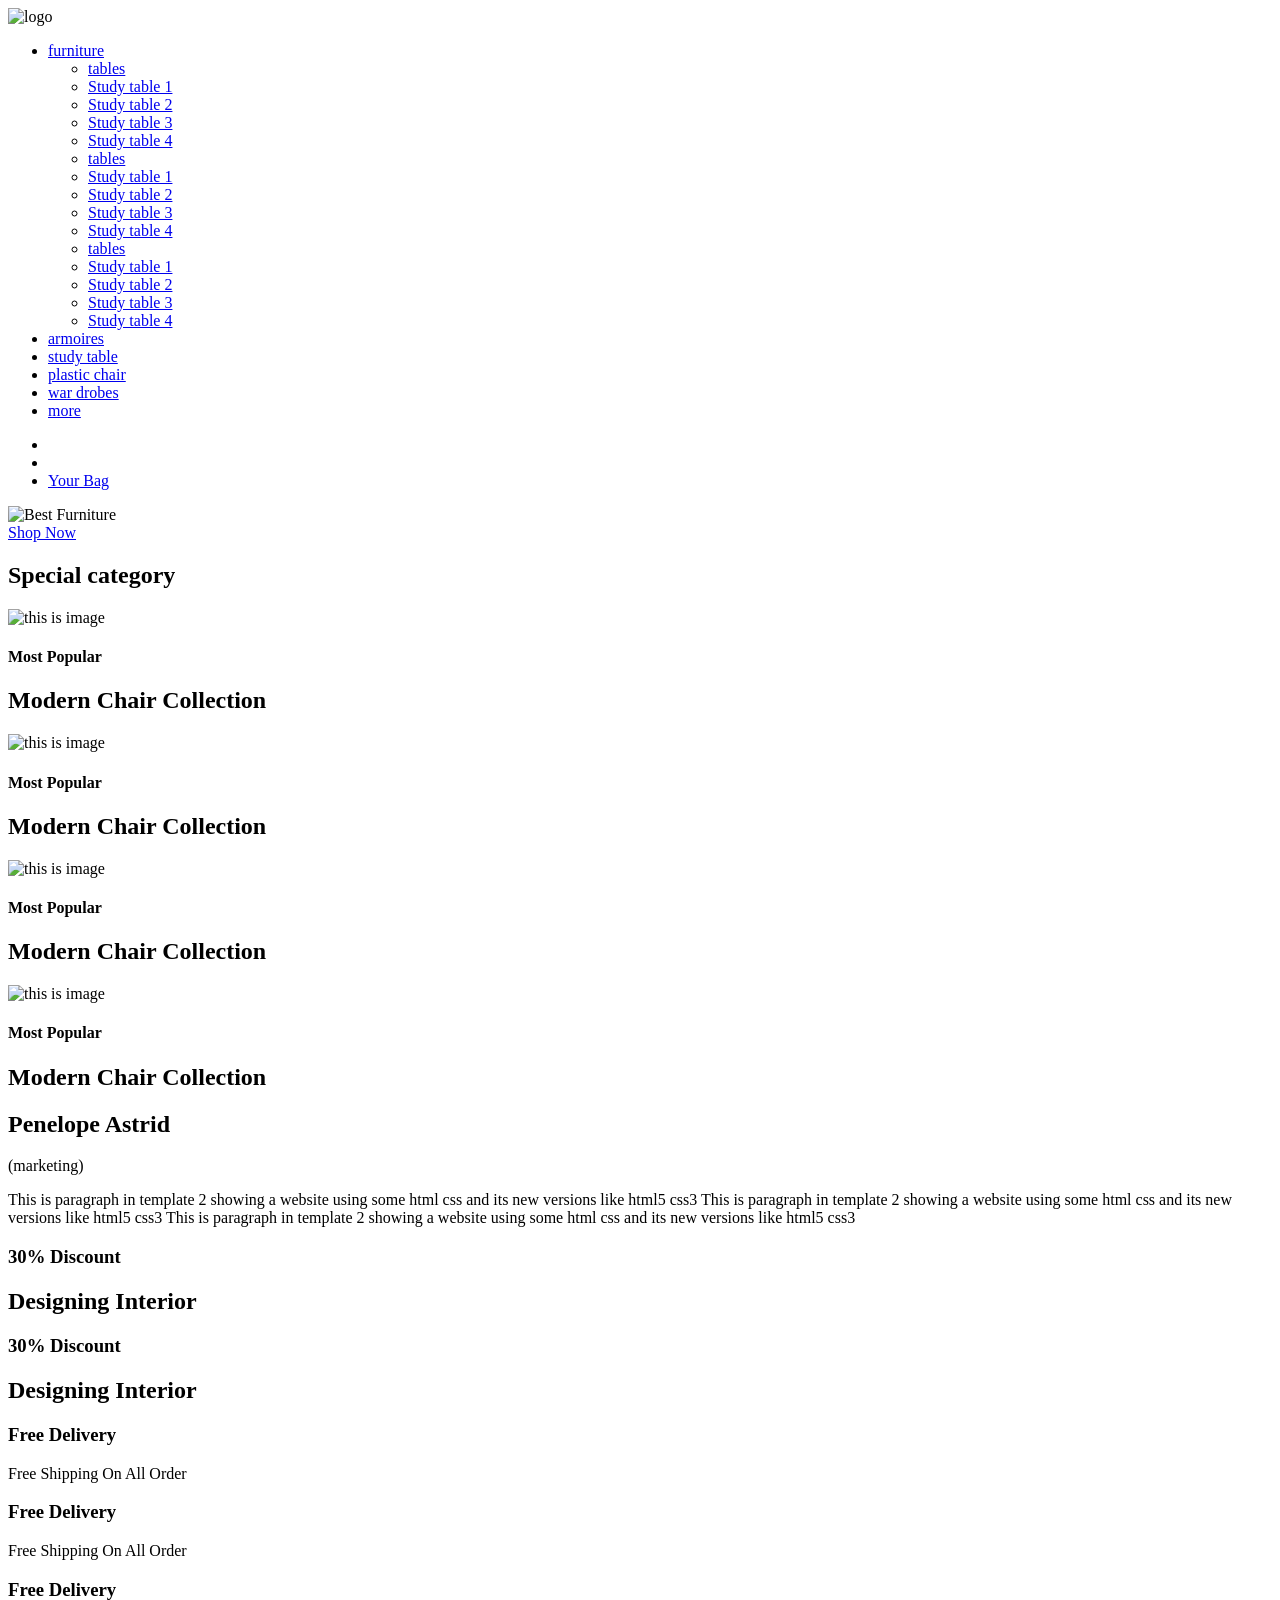
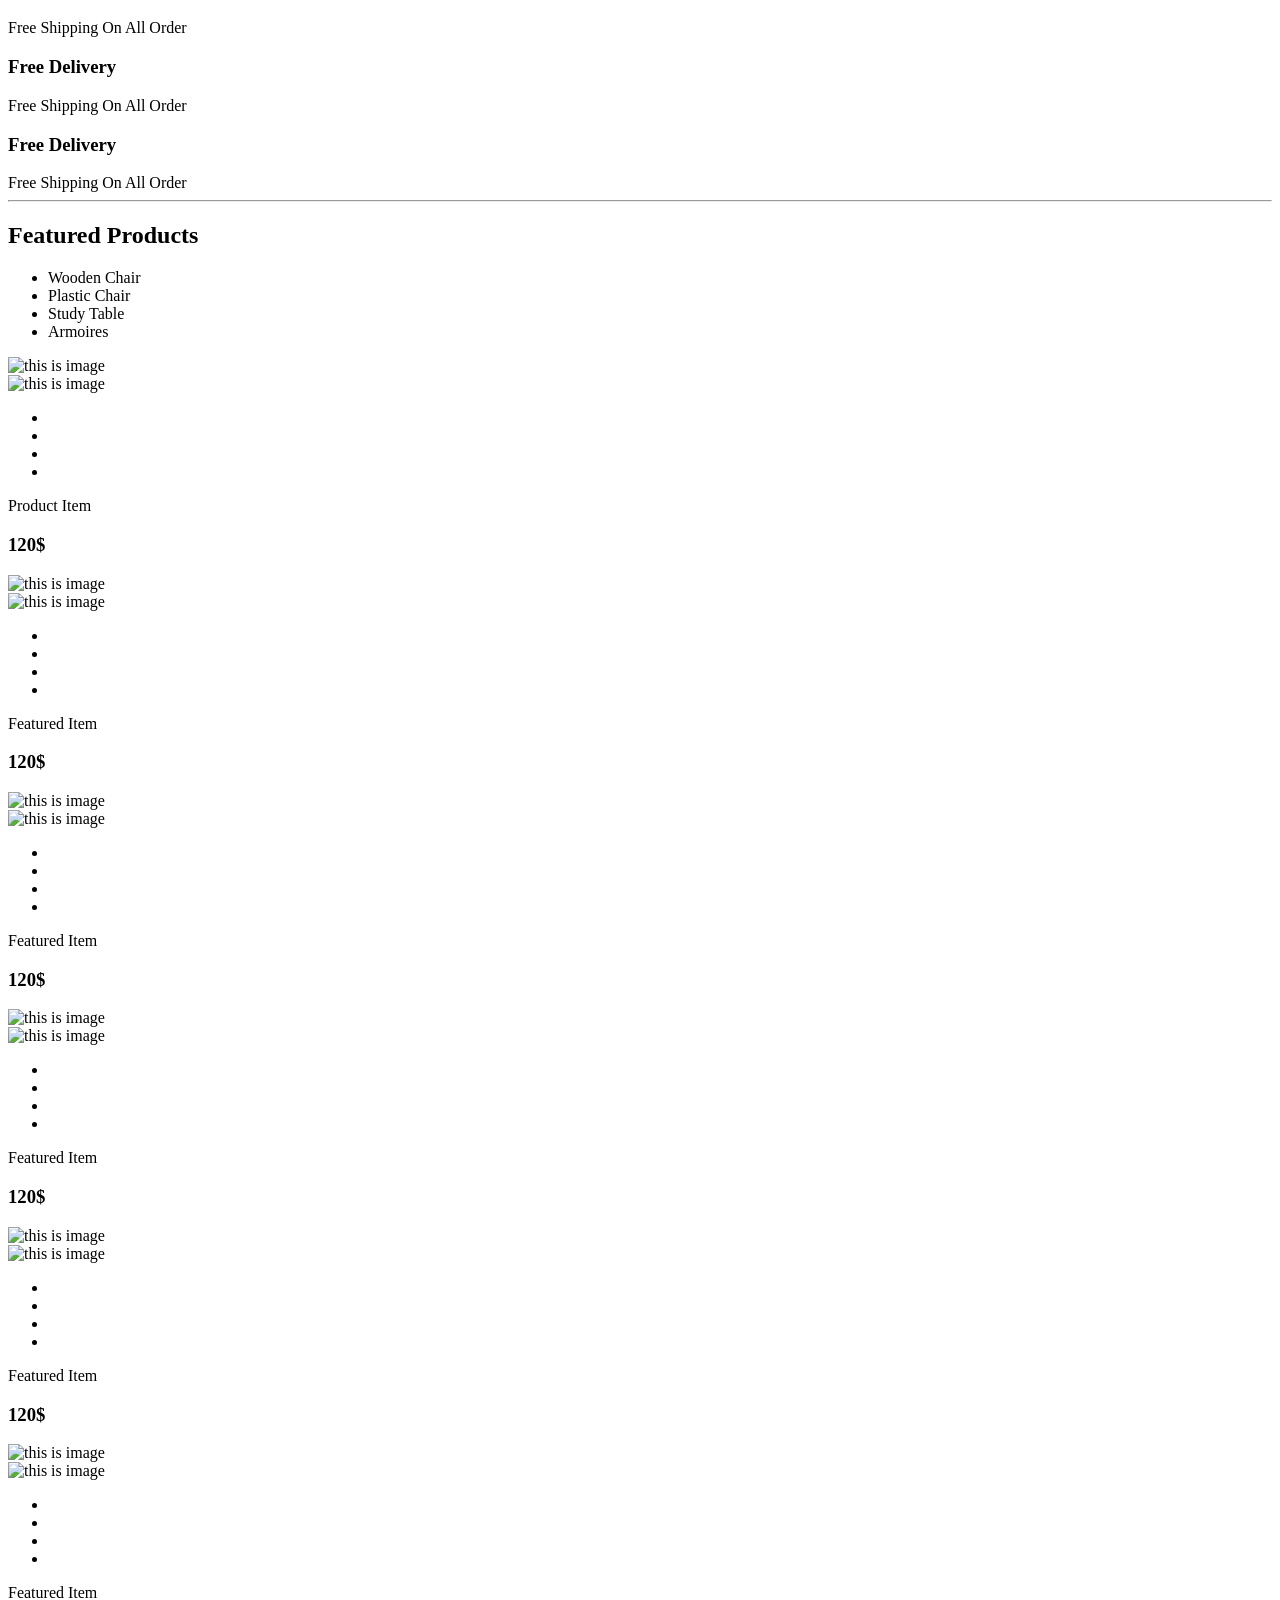
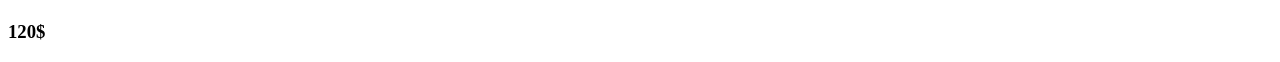
==== index.html @ 98eab664 "Add files via upload" ====
<!DOCTYPE html>

<head>
    <meta chrset="utf-8" />
    <title>furniture site</title>
    <link rel="stylesheet" href="css/stylesheet.css" />
    <link rel="stylesheet" href="css/all.css" />
</head>

<body>
    <!-- 1.0 header -->
    <header>
        <nav>
            <div class="container-header">
                <div class="header-content">
                    <img src="images/logo.png" alt="logo" />
                    <nav>
                        <ul class="list">
                            <li class="dropdown">
                                <a class="link-item" href="#">furniture</a>
                                <div class="dropdown-menu">
                                    <ul class="list">
                                        <li><a href="#">tables</a></li>
                                        <li><a href="#">Study table 1</a></li>
                                        <li><a href="#">Study table 2</a></li>
                                        <li><a href="#">Study table 3</a></li>
                                        <li><a href="#">Study table 4</a></li>
                                    </ul>
                                    <ul class="list">
                                        <li><a href="#">tables</a></li>
                                        <li><a href="#">Study table 1</a></li>
                                        <li><a href="#">Study table 2</a></li>
                                        <li><a href="#">Study table 3</a></li>
                                        <li><a href="#">Study table 4</a></li>
                                    </ul>
                                    <ul class="list">
                                        <li><a href="#">tables</a></li>
                                        <li><a href="#">Study table 1</a></li>
                                        <li><a href="#">Study table 2</a></li>
                                        <li><a href="#">Study table 3</a></li>
                                        <li><a href="#">Study table 4</a></li>
                                    </ul>
                                </div>
                            </li>
                            <li><a class="link-item" href="#">armoires</a></li>
                            <li><a class="link-item" href="#">study table</a></li>
                            <li><a class="link-item" href="#">plastic chair</a></li>
                            <li><a class="link-item" href="#">war drobes</a></li>
                            <li><a class="link-item" href="#">more</a></li>
                        </ul>
                        <div class="login">
                            <ul class="list">
                               <li> <a href="#"><i class="fa fa-search fa-2x"></i></a></li> 
                                <li><a href="#"><i class="fa fa-user fa-2x"></i></a> </li>
                              <li><a href="#"><i class="fas fa-shopping-cart fa-lg"></i> Your Bag</a> </li>  
                            </ul> <!-- /list -->
                        </div> <!-- /login -->
                </div> <!-- header-content -->
            </div> <!-- /container -->
        </nav>
        <!-- /1.0 header ..................-->
        <!-- 1.1 SLIDER...............-->
        <section class="slider">
            <div class="container-SLIDER">
                <img src="images/main-banner-3-1600x700.jpg" alt="Best Furniture">
                <div class="overlay">
                    <a href="#" class="shop-button">Shop Now</a>
                </div><!-- /overlay -->
            </div><!-- /container-SLIDER -->
        </section><!-- slider -->
        <!-- /1.1 SLIDER -->
        <!--1.2 Special category -->
        <section class="category-section">
            <div class="section-header">
                <h2 class="section-title">Special category</h2>
                <span class="line"></span>
            </div> <!-- /section-header -->
            <div class="container.special">
                <div class="category-items">
                    <div class="category-item">
                        <img src="images/category-banner1.jpg" alt="this is image" />
                        <h4 class="category-item-1">Most Popular</h4>
                        <h2 class="category-item-2">Modern Chair Collection</h2>
                        <i class="icon fa fa-angle-right fa-2x"></i>
                    </div> <!-- /category-item -->
                    <div class="category-item">
                        <img src="images/category-banner2.jpg" alt="this is image" />
                        <h4 class="category-item-1">Most Popular</h4>
                        <h2 class="category-item-2">Modern Chair Collection</h2>
                        <i class="icon fa fa-angle-right fa-2x"></i>
                    </div> <!-- /category-item -->
                    <div class="category-item">
                        <img src="images/category-banner3.jpg" alt="this is image" />
                        <h4 class="category-item-1">Most Popular</h4>
                        <h2 class="category-item-2">Modern Chair Collection</h2>
                        <i class="icon fa fa-angle-right fa-2x"></i>
                    </div> <!-- /category-item -->
                    <div class="category-item">
                        <img src="images/category-banner4.jpg" alt="this is image" />
                        <h4 class="category-item-1">Most Popular</h4>
                        <h2 class="category-item-2">Modern Chair Collection</h2>
                        <i class="icon fa fa-angle-right fa-2x"></i>
                    </div> <!-- /category-item -->
                </div> <!-- /category-items -->

                <!--1.3 discount -->
                <div class="discount">
                    <div class="discount-desc">
                        <div class="discount-head">
                            <i class="icon fa fa-quote-left fa-lg"></i>
                            <h2 class="discount-title">Penelope Astrid</h2>
                            <span class="discount-subtitle">(marketing)</span>
                        </div> <!-- ./discount-head -->
                        <p>This is paragraph in template 2 showing a website using
                            some html css and its new versions like html5 css3
                            This is paragraph in template 2 showing a website using
                            some html css and its new versions like html5 css3
                            This is paragraph in template 2 showing a website using
                            some html css and its new versions like html5 css3
                        </p>
                        <div class="bullets">
                            <span></span>
                            <span></span>
                            <span></span>
                        </div> <!-- ./bullets -->
                    </div> <!-- ./discount-desc -->
                    <div class="discount-item">
                        <div class="discount-item-info">
                            <h3>30% Discount</h3>
                            <h2>Designing Interior</h2>
                        </div> <!-- ./discount-item-info -->
                    </div> <!-- ./discount-item -->
                    <div class="discount-item">
                        <div class="discount-item-info">
                            <h3>30% Discount</h3>
                            <h2>Designing Interior</h2>
                        </div> <!-- ./discount-item-info -->
                    </div> <!-- ./discount-item -->
                </div> <!-- ./discount -->
                <div class="sprites">
                    <div class="sprite-item">
                        <div class="sprite-icon sprite-icon-1"></div>
                        <div class="sprite-info">
                            <h3>Free Delivery</h3>
                            <span>Free Shipping On All Order</span>
                        </div> <!-- ./sprite-info -->
                    </div> <!-- ./sprite-icon -->
                    <div class="sprite-item">
                        <div class="sprite-icon sprite-icon-2"></div>
                        <div class="sprite-info">
                            <h3>Free Delivery</h3>
                            <span>Free Shipping On All Order</span>
                        </div> <!-- ./sprite-info -->
                    </div> <!-- ./sprite-icon -->
                    <div class="sprite-item">
                        <div class="sprite-icon sprite-icon-3"></div>
                        <div class="sprite-info">
                            <h3>Free Delivery</h3>
                            <span>Free Shipping On All Order</span>
                        </div> <!-- ./sprite-info -->
                    </div> <!-- ./sprite-icon -->
                    <div class="sprite-item">
                        <div class="sprite-icon sprite-icon-4"></div>
                        <div class="sprite-info">
                            <h3>Free Delivery</h3>
                            <span>Free Shipping On All Order</span>
                        </div> <!-- ./sprite-info -->
                    </div> <!-- ./sprite-icon -->
                    <div class="sprite-item">
                        <div class="sprite-icon sprite-icon-5">
                        </div>
                        <div class="sprite-info">
                            <h3>Free Delivery</h3>
                            <span>Free Shipping On All Order</span>
                        </div> <!-- ./sprite-info -->
                    </div> <!-- ./sprite-icon -->
                </div> <!-- ./sprites -->
                <hr>
            </div> <!-- /container -->
        </section>
        <!-- /1.2 Special category -->
<!-- 1.3 Featured Products-->
<section class="products section-padding">
    <div class="section-header">
        <h2 class="section-title">Featured Products</h2>
        <span class="line"></span>
    </div> <!-- /section-header -->
    <div class="container-Featured">
        <ul class="list-Featured">
            <li>Wooden Chair</li>
            <li>Plastic Chair</li>
            <li>Study Table</li>
            <li>Armoires</li>
        </ul>
        <div class="Featured-items">
            <div class="Featured-item">
                <div class="Featured-img">
                    <img src="images/chair1.jpg" alt="this is image"/>
                    <div class="Featured-overlay">
                        <img src="images/chair2.jpg" alt="this is image"/>
                        <ul class="list-unstyled">
                            <li><i class="fab fa-facebook-f"></i></li>
                            <li><i class="fab fa-twitter fa-lg"></i></li>
                            <li><i class="fab fa-linkedin-in fa-lg"></i></li>
                            <li><i class="fab fa-instagram fa-lg"></i></li>
                        </ul>
                    </div> <!-- ./Featured-overlay -->
                    <div class="Featured-info">
                        <i class="active fa fa-star fa-sm"></i>
                        <i class="active fa fa-star fa-sm"></i>
                        <i class="active fa fa-star fa-sm"></i>
                        <i class="active fa fa-star fa-sm"></i>
                        <i class="fa fa-star-o fa-sm"></i>
                        <span>Product Item</span>
                        <h3>120$</h3>
                    </div> <!-- ./Featured-info -->
                </div> <!-- ./Featured-img -->
            </div> <!-- ./Featured-item -->
            <div class="Featured-item">
                <div class="Featured-img">
                    <img src="images/chair3.jpg" alt="this is image"/>
                    <div class="Featured-overlay">
                        <img src="images/chair4.jpg" alt="this is image"/>
                        <ul class="list-unstyled">
                            <li><i class="fab fa-facebook-f"></i></li>
                            <li><i class="fab fa-twitter fa-lg"></i></li>
                            <li><i class="fab fa-linkedin-in fa-lg"></i></li>
                            <li><i class="fab fa-instagram fa-lg"></i></li>
                        </ul>
                    </div> <!-- ./Featured-overlay -->
                    <div class="Featured-info">
                        <i class="active fa fa-star fa-sm"></i>
                        <i class="active fa fa-star fa-sm"></i>
                        <i class="active fa fa-star fa-sm"></i>
                        <i class="active fa fa-star fa-sm"></i>
                        <i class="fa fa-star-o fa-sm"></i>
                        <span>Featured Item</span>
                        <h3>120$</h3>
                    </div> <!-- ./Featured-info -->
                </div> <!-- ./Featured-img -->
            </div> <!-- ./Featured-item -->
            <div class="Featured-item">
                <div class="Featured-img">
                    <img src="images/chair5.jpg" alt="this is image"/>
                    <div class="Featured-overlay">
                        <img src="images/chair6.jpg" alt="this is image"/>
                        <ul class="list-unstyled">
                            <li><i class="fab fa-facebook-f"></i></li>
                            <li><i class="fab fa-twitter fa-lg"></i></li>
                            <li><i class="fab fa-linkedin-in fa-lg"></i></li>
                            <li><i class="fab fa-instagram fa-lg"></i></li>
                        </ul>
                    </div> <!-- ./Featured-overlay -->
                    <div class="Featured-info">
                        <i class="active fa fa-star fa-sm"></i>
                        <i class="active fa fa-star fa-sm"></i>
                        <i class="active fa fa-star fa-sm"></i>
                        <i class="active fa fa-star fa-sm"></i>
                        <i class="fa fa-star-o fa-sm"></i>
                        <span>Featured Item</span>
                        <h3>120$</h3>
                    </div> <!-- ./Featured-info -->
                </div> <!-- ./Featured-img -->
            </div> <!-- ./Featured-item -->
        </div> <!-- ./Featured items -->
        <div class="Featured-items">
            <div class="Featured-item">
                <div class="Featured-img">
                    <img src="images/chair1.jpg" alt="this is image"/>
                    <div class="Featured-overlay">
                        <img src="images/chair2.jpg" alt="this is image"/>
                        <ul class="list-unstyled">
                            <li><i class="fab fa-facebook-f"></i></li>
                            <li><i class="fab fa-twitter fa-lg"></i></li>
                            <li><i class="fab fa-linkedin-in fa-lg"></i></li>
                            <li><i class="fab fa-instagram fa-lg"></i></li>
                        </ul>
                    </div> <!-- ./Featured-overlay -->
                    <div class="Featured-info">
                        <i class="active fa fa-star fa-sm"></i>
                        <i class="active fa fa-star fa-sm"></i>
                        <i class="active fa fa-star fa-sm"></i>
                        <i class="active fa fa-star fa-sm"></i>
                        <i class="fa fa-star-o fa-sm"></i>
                        <span>Featured Item</span>
                        <h3>120$</h3>
                    </div> <!-- ./Featured-info -->
                </div> <!-- ./Featured-img -->
            </div> <!-- ./Featured-item -->
            <div class="Featured-item">
                <div class="Featured-img">
                    <img src="images/chair3.jpg" alt="this is image"/>
                    <div class="Featured-overlay">
                        <img src="images/chair4.jpg" alt="this is image"/>
                        <ul class="list-unstyled">
                            <li><i class="fab fa-facebook-f"></i></li>
                            <li><i class="fab fa-twitter fa-lg"></i></li>
                            <li><i class="fab fa-linkedin-in fa-lg"></i></li>
                            <li><i class="fab fa-instagram fa-lg"></i></li>
                        </ul>
                    </div> <!-- ./Featured-overlay -->
                    <div class="Featured-info">
                        <i class="active fa fa-star fa-sm"></i>
                        <i class="active fa fa-star fa-sm"></i>
                        <i class="active fa fa-star fa-sm"></i>
                        <i class="active fa fa-star fa-sm"></i>
                        <i class="fa fa-star-o fa-sm"></i>
                        <span>Featured Item</span>
                        <h3>120$</h3>
                    </div> <!-- ./Featured-info -->
                </div> <!-- ./Featured-img -->
            </div> <!-- ./Featured-item -->
            <div class="Featured-item">
                <div class="Featured-img">
                    <img src="images/chair5.jpg" alt="this is image"/>
                    <div class="Featured-overlay">
                        <img src="images/chair6.jpg" alt="this is image"/>
                        <ul class="list-unstyled">
                            <li><i class="fab fa-facebook-f"></i></li>
                            <li><i class="fab fa-twitter fa-lg"></i></li>
                            <li><i class="fab fa-linkedin-in fa-lg"></i></li>
                            <li><i class="fab fa-instagram fa-lg"></i></li>
                        </ul>
                    </div> <!-- ./Featured-overlay -->
                    <div class="Featured-info">
                        <i class="active fa fa-star fa-sm"></i>
                        <i class="active fa fa-star fa-sm"></i>
                        <i class="active fa fa-star fa-sm"></i>
                        <i class="active fa fa-star fa-sm"></i>
                        <i class="fa fa-star-o fa-sm"></i>
                        <span>Featured Item</span>
                        <h3>120$</h3>
                    </div> <!-- ./Featured-info -->
                </div> <!-- ./Featured-img -->
            </div> <!-- ./Featured-item -->
        </div> <!-- ./Featured items -->
    </div> <!-- ./container -->
</section>
<!-- ./Featured Products -->
</body>
</html>
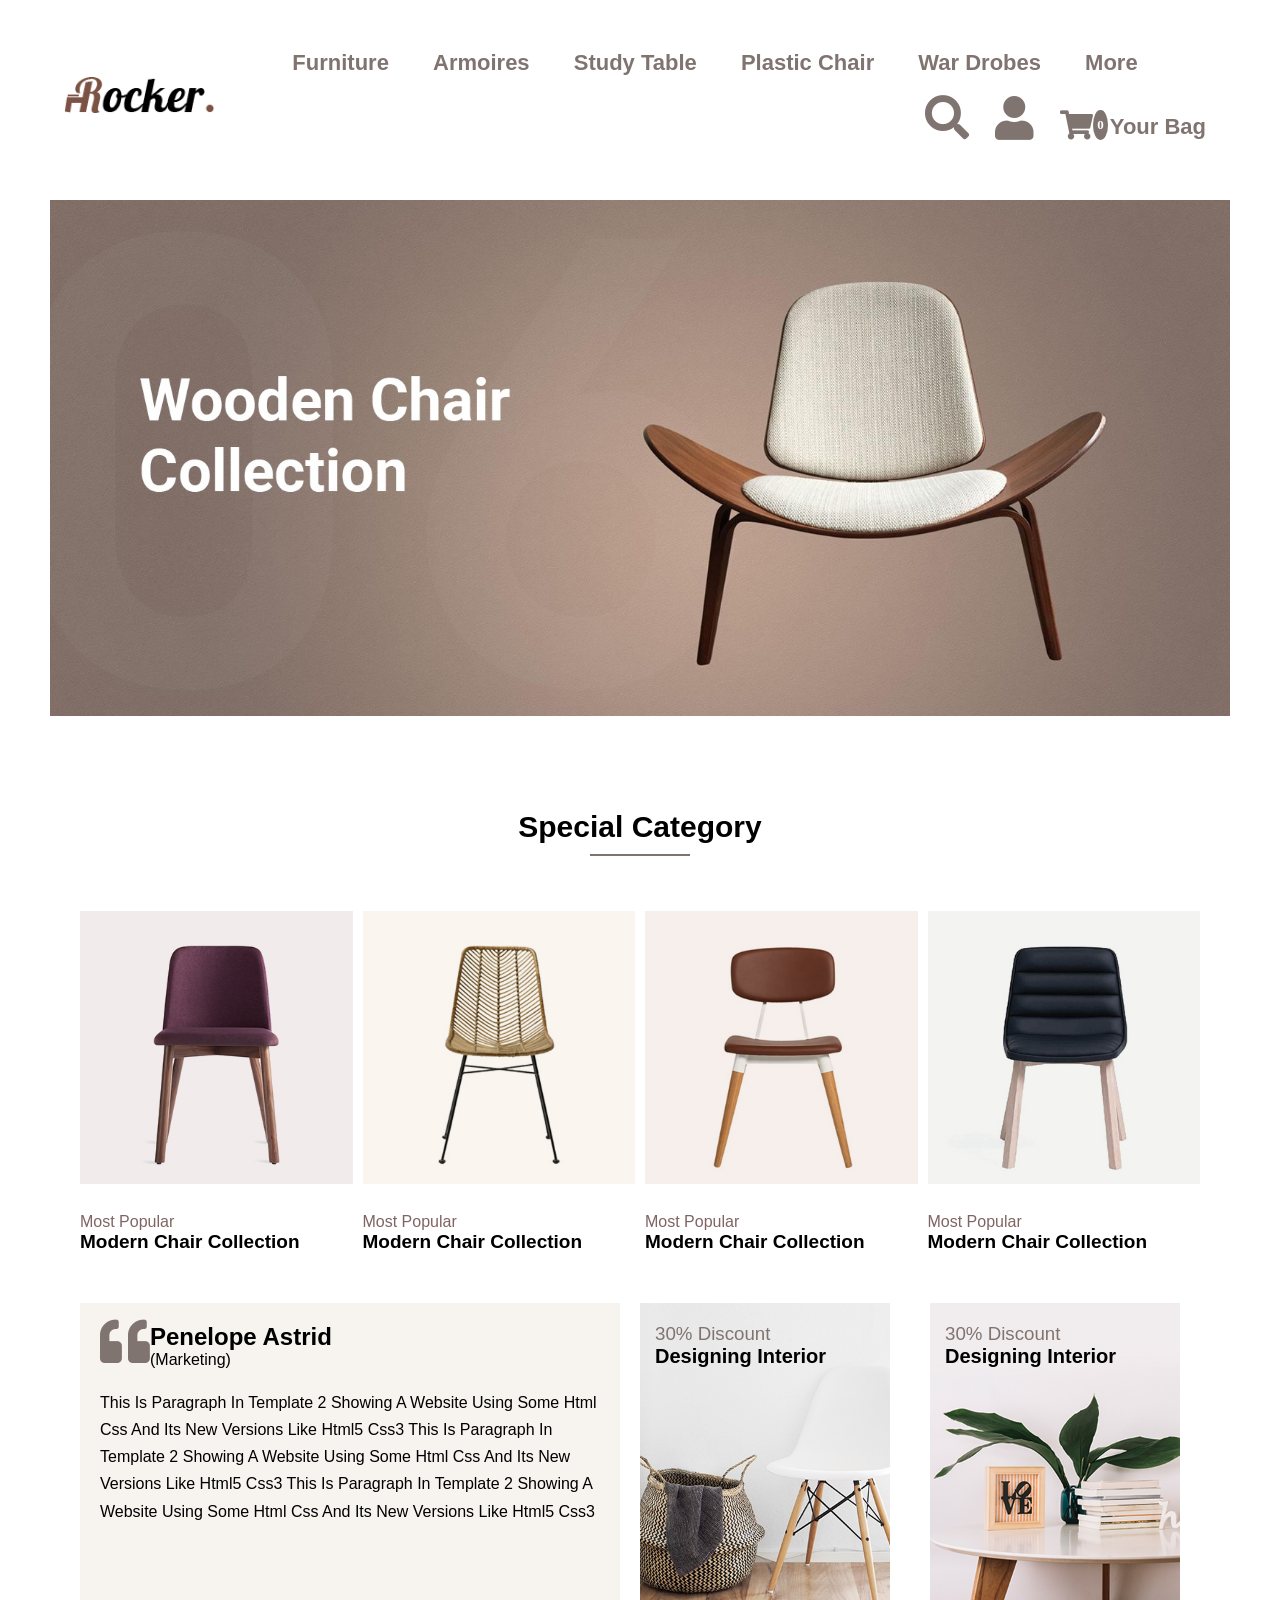
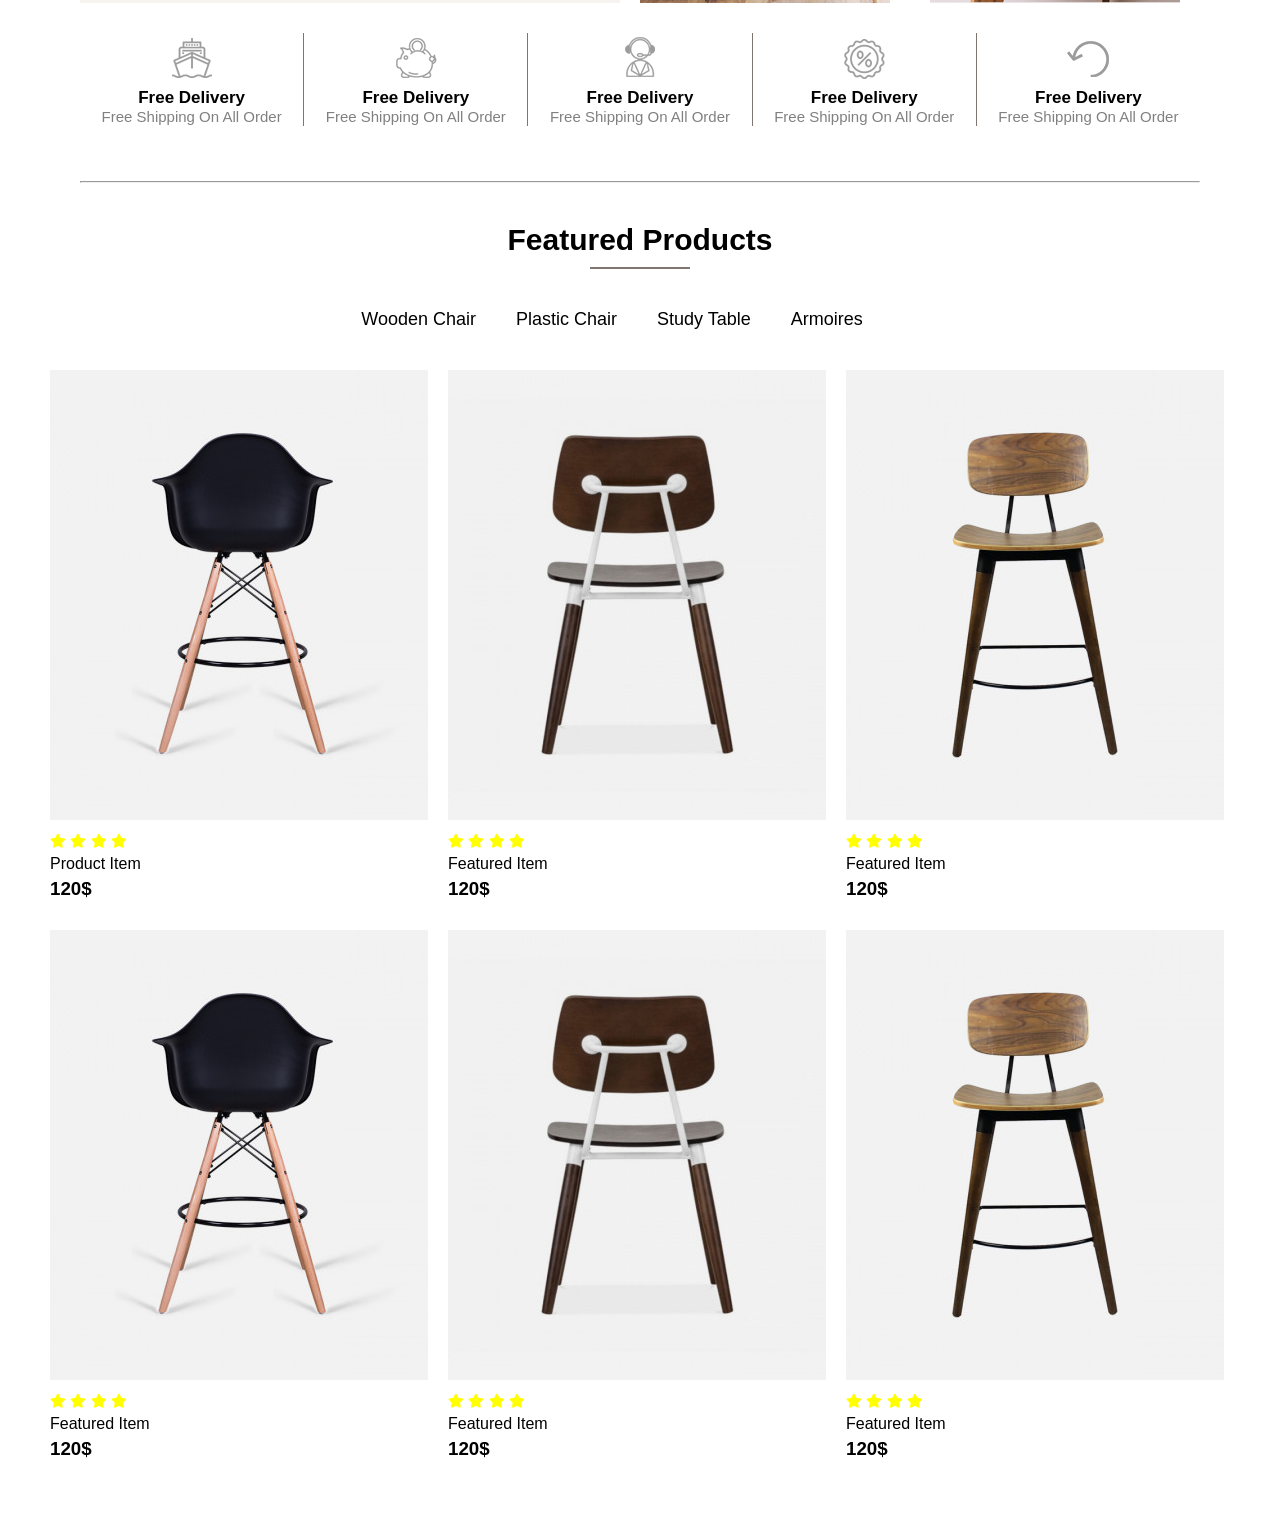
==== commit 714db538: "merge change change files path mosaid" ====
--- a/index.html
+++ b/index.html
@@ -1,341 +1,341 @@
-<!DOCTYPE html>
-
-<head>
-    <meta chrset="utf-8" />
-    <title>furniture site</title>
-    <link rel="stylesheet" href="css/stylesheet.css" />
-    <link rel="stylesheet" href="css/all.css" />
-</head>
-
-<body>
-    <!-- 1.0 header -->
-    <header>
-        <nav>
-            <div class="container-header">
-                <div class="header-content">
-                    <img src="images/logo.png" alt="logo" />
-                    <nav>
-                        <ul class="list">
-                            <li class="dropdown">
-                                <a class="link-item" href="#">furniture</a>
-                                <div class="dropdown-menu">
-                                    <ul class="list">
-                                        <li><a href="#">tables</a></li>
-                                        <li><a href="#">Study table 1</a></li>
-                                        <li><a href="#">Study table 2</a></li>
-                                        <li><a href="#">Study table 3</a></li>
-                                        <li><a href="#">Study table 4</a></li>
-                                    </ul>
-                                    <ul class="list">
-                                        <li><a href="#">tables</a></li>
-                                        <li><a href="#">Study table 1</a></li>
-                                        <li><a href="#">Study table 2</a></li>
-                                        <li><a href="#">Study table 3</a></li>
-                                        <li><a href="#">Study table 4</a></li>
-                                    </ul>
-                                    <ul class="list">
-                                        <li><a href="#">tables</a></li>
-                                        <li><a href="#">Study table 1</a></li>
-                                        <li><a href="#">Study table 2</a></li>
-                                        <li><a href="#">Study table 3</a></li>
-                                        <li><a href="#">Study table 4</a></li>
-                                    </ul>
-                                </div>
-                            </li>
-                            <li><a class="link-item" href="#">armoires</a></li>
-                            <li><a class="link-item" href="#">study table</a></li>
-                            <li><a class="link-item" href="#">plastic chair</a></li>
-                            <li><a class="link-item" href="#">war drobes</a></li>
-                            <li><a class="link-item" href="#">more</a></li>
-                        </ul>
-                        <div class="login">
-                            <ul class="list">
-                               <li> <a href="#"><i class="fa fa-search fa-2x"></i></a></li> 
-                                <li><a href="#"><i class="fa fa-user fa-2x"></i></a> </li>
-                              <li><a href="#"><i class="fas fa-shopping-cart fa-lg"></i> Your Bag</a> </li>  
-                            </ul> <!-- /list -->
-                        </div> <!-- /login -->
-                </div> <!-- header-content -->
-            </div> <!-- /container -->
-        </nav>
-        <!-- /1.0 header ..................-->
-        <!-- 1.1 SLIDER...............-->
-        <section class="slider">
-            <div class="container-SLIDER">
-                <img src="images/main-banner-3-1600x700.jpg" alt="Best Furniture">
-                <div class="overlay">
-                    <a href="#" class="shop-button">Shop Now</a>
-                </div><!-- /overlay -->
-            </div><!-- /container-SLIDER -->
-        </section><!-- slider -->
-        <!-- /1.1 SLIDER -->
-        <!--1.2 Special category -->
-        <section class="category-section">
-            <div class="section-header">
-                <h2 class="section-title">Special category</h2>
-                <span class="line"></span>
-            </div> <!-- /section-header -->
-            <div class="container.special">
-                <div class="category-items">
-                    <div class="category-item">
-                        <img src="images/category-banner1.jpg" alt="this is image" />
-                        <h4 class="category-item-1">Most Popular</h4>
-                        <h2 class="category-item-2">Modern Chair Collection</h2>
-                        <i class="icon fa fa-angle-right fa-2x"></i>
-                    </div> <!-- /category-item -->
-                    <div class="category-item">
-                        <img src="images/category-banner2.jpg" alt="this is image" />
-                        <h4 class="category-item-1">Most Popular</h4>
-                        <h2 class="category-item-2">Modern Chair Collection</h2>
-                        <i class="icon fa fa-angle-right fa-2x"></i>
-                    </div> <!-- /category-item -->
-                    <div class="category-item">
-                        <img src="images/category-banner3.jpg" alt="this is image" />
-                        <h4 class="category-item-1">Most Popular</h4>
-                        <h2 class="category-item-2">Modern Chair Collection</h2>
-                        <i class="icon fa fa-angle-right fa-2x"></i>
-                    </div> <!-- /category-item -->
-                    <div class="category-item">
-                        <img src="images/category-banner4.jpg" alt="this is image" />
-                        <h4 class="category-item-1">Most Popular</h4>
-                        <h2 class="category-item-2">Modern Chair Collection</h2>
-                        <i class="icon fa fa-angle-right fa-2x"></i>
-                    </div> <!-- /category-item -->
-                </div> <!-- /category-items -->
-
-                <!--1.3 discount -->
-                <div class="discount">
-                    <div class="discount-desc">
-                        <div class="discount-head">
-                            <i class="icon fa fa-quote-left fa-lg"></i>
-                            <h2 class="discount-title">Penelope Astrid</h2>
-                            <span class="discount-subtitle">(marketing)</span>
-                        </div> <!-- ./discount-head -->
-                        <p>This is paragraph in template 2 showing a website using
-                            some html css and its new versions like html5 css3
-                            This is paragraph in template 2 showing a website using
-                            some html css and its new versions like html5 css3
-                            This is paragraph in template 2 showing a website using
-                            some html css and its new versions like html5 css3
-                        </p>
-                        <div class="bullets">
-                            <span></span>
-                            <span></span>
-                            <span></span>
-                        </div> <!-- ./bullets -->
-                    </div> <!-- ./discount-desc -->
-                    <div class="discount-item">
-                        <div class="discount-item-info">
-                            <h3>30% Discount</h3>
-                            <h2>Designing Interior</h2>
-                        </div> <!-- ./discount-item-info -->
-                    </div> <!-- ./discount-item -->
-                    <div class="discount-item">
-                        <div class="discount-item-info">
-                            <h3>30% Discount</h3>
-                            <h2>Designing Interior</h2>
-                        </div> <!-- ./discount-item-info -->
-                    </div> <!-- ./discount-item -->
-                </div> <!-- ./discount -->
-                <div class="sprites">
-                    <div class="sprite-item">
-                        <div class="sprite-icon sprite-icon-1"></div>
-                        <div class="sprite-info">
-                            <h3>Free Delivery</h3>
-                            <span>Free Shipping On All Order</span>
-                        </div> <!-- ./sprite-info -->
-                    </div> <!-- ./sprite-icon -->
-                    <div class="sprite-item">
-                        <div class="sprite-icon sprite-icon-2"></div>
-                        <div class="sprite-info">
-                            <h3>Free Delivery</h3>
-                            <span>Free Shipping On All Order</span>
-                        </div> <!-- ./sprite-info -->
-                    </div> <!-- ./sprite-icon -->
-                    <div class="sprite-item">
-                        <div class="sprite-icon sprite-icon-3"></div>
-                        <div class="sprite-info">
-                            <h3>Free Delivery</h3>
-                            <span>Free Shipping On All Order</span>
-                        </div> <!-- ./sprite-info -->
-                    </div> <!-- ./sprite-icon -->
-                    <div class="sprite-item">
-                        <div class="sprite-icon sprite-icon-4"></div>
-                        <div class="sprite-info">
-                            <h3>Free Delivery</h3>
-                            <span>Free Shipping On All Order</span>
-                        </div> <!-- ./sprite-info -->
-                    </div> <!-- ./sprite-icon -->
-                    <div class="sprite-item">
-                        <div class="sprite-icon sprite-icon-5">
-                        </div>
-                        <div class="sprite-info">
-                            <h3>Free Delivery</h3>
-                            <span>Free Shipping On All Order</span>
-                        </div> <!-- ./sprite-info -->
-                    </div> <!-- ./sprite-icon -->
-                </div> <!-- ./sprites -->
-                <hr>
-            </div> <!-- /container -->
-        </section>
-        <!-- /1.2 Special category -->
-<!-- 1.3 Featured Products-->
-<section class="products section-padding">
-    <div class="section-header">
-        <h2 class="section-title">Featured Products</h2>
-        <span class="line"></span>
-    </div> <!-- /section-header -->
-    <div class="container-Featured">
-        <ul class="list-Featured">
-            <li>Wooden Chair</li>
-            <li>Plastic Chair</li>
-            <li>Study Table</li>
-            <li>Armoires</li>
-        </ul>
-        <div class="Featured-items">
-            <div class="Featured-item">
-                <div class="Featured-img">
-                    <img src="images/chair1.jpg" alt="this is image"/>
-                    <div class="Featured-overlay">
-                        <img src="images/chair2.jpg" alt="this is image"/>
-                        <ul class="list-unstyled">
-                            <li><i class="fab fa-facebook-f"></i></li>
-                            <li><i class="fab fa-twitter fa-lg"></i></li>
-                            <li><i class="fab fa-linkedin-in fa-lg"></i></li>
-                            <li><i class="fab fa-instagram fa-lg"></i></li>
-                        </ul>
-                    </div> <!-- ./Featured-overlay -->
-                    <div class="Featured-info">
-                        <i class="active fa fa-star fa-sm"></i>
-                        <i class="active fa fa-star fa-sm"></i>
-                        <i class="active fa fa-star fa-sm"></i>
-                        <i class="active fa fa-star fa-sm"></i>
-                        <i class="fa fa-star-o fa-sm"></i>
-                        <span>Product Item</span>
-                        <h3>120$</h3>
-                    </div> <!-- ./Featured-info -->
-                </div> <!-- ./Featured-img -->
-            </div> <!-- ./Featured-item -->
-            <div class="Featured-item">
-                <div class="Featured-img">
-                    <img src="images/chair3.jpg" alt="this is image"/>
-                    <div class="Featured-overlay">
-                        <img src="images/chair4.jpg" alt="this is image"/>
-                        <ul class="list-unstyled">
-                            <li><i class="fab fa-facebook-f"></i></li>
-                            <li><i class="fab fa-twitter fa-lg"></i></li>
-                            <li><i class="fab fa-linkedin-in fa-lg"></i></li>
-                            <li><i class="fab fa-instagram fa-lg"></i></li>
-                        </ul>
-                    </div> <!-- ./Featured-overlay -->
-                    <div class="Featured-info">
-                        <i class="active fa fa-star fa-sm"></i>
-                        <i class="active fa fa-star fa-sm"></i>
-                        <i class="active fa fa-star fa-sm"></i>
-                        <i class="active fa fa-star fa-sm"></i>
-                        <i class="fa fa-star-o fa-sm"></i>
-                        <span>Featured Item</span>
-                        <h3>120$</h3>
-                    </div> <!-- ./Featured-info -->
-                </div> <!-- ./Featured-img -->
-            </div> <!-- ./Featured-item -->
-            <div class="Featured-item">
-                <div class="Featured-img">
-                    <img src="images/chair5.jpg" alt="this is image"/>
-                    <div class="Featured-overlay">
-                        <img src="images/chair6.jpg" alt="this is image"/>
-                        <ul class="list-unstyled">
-                            <li><i class="fab fa-facebook-f"></i></li>
-                            <li><i class="fab fa-twitter fa-lg"></i></li>
-                            <li><i class="fab fa-linkedin-in fa-lg"></i></li>
-                            <li><i class="fab fa-instagram fa-lg"></i></li>
-                        </ul>
-                    </div> <!-- ./Featured-overlay -->
-                    <div class="Featured-info">
-                        <i class="active fa fa-star fa-sm"></i>
-                        <i class="active fa fa-star fa-sm"></i>
-                        <i class="active fa fa-star fa-sm"></i>
-                        <i class="active fa fa-star fa-sm"></i>
-                        <i class="fa fa-star-o fa-sm"></i>
-                        <span>Featured Item</span>
-                        <h3>120$</h3>
-                    </div> <!-- ./Featured-info -->
-                </div> <!-- ./Featured-img -->
-            </div> <!-- ./Featured-item -->
-        </div> <!-- ./Featured items -->
-        <div class="Featured-items">
-            <div class="Featured-item">
-                <div class="Featured-img">
-                    <img src="images/chair1.jpg" alt="this is image"/>
-                    <div class="Featured-overlay">
-                        <img src="images/chair2.jpg" alt="this is image"/>
-                        <ul class="list-unstyled">
-                            <li><i class="fab fa-facebook-f"></i></li>
-                            <li><i class="fab fa-twitter fa-lg"></i></li>
-                            <li><i class="fab fa-linkedin-in fa-lg"></i></li>
-                            <li><i class="fab fa-instagram fa-lg"></i></li>
-                        </ul>
-                    </div> <!-- ./Featured-overlay -->
-                    <div class="Featured-info">
-                        <i class="active fa fa-star fa-sm"></i>
-                        <i class="active fa fa-star fa-sm"></i>
-                        <i class="active fa fa-star fa-sm"></i>
-                        <i class="active fa fa-star fa-sm"></i>
-                        <i class="fa fa-star-o fa-sm"></i>
-                        <span>Featured Item</span>
-                        <h3>120$</h3>
-                    </div> <!-- ./Featured-info -->
-                </div> <!-- ./Featured-img -->
-            </div> <!-- ./Featured-item -->
-            <div class="Featured-item">
-                <div class="Featured-img">
-                    <img src="images/chair3.jpg" alt="this is image"/>
-                    <div class="Featured-overlay">
-                        <img src="images/chair4.jpg" alt="this is image"/>
-                        <ul class="list-unstyled">
-                            <li><i class="fab fa-facebook-f"></i></li>
-                            <li><i class="fab fa-twitter fa-lg"></i></li>
-                            <li><i class="fab fa-linkedin-in fa-lg"></i></li>
-                            <li><i class="fab fa-instagram fa-lg"></i></li>
-                        </ul>
-                    </div> <!-- ./Featured-overlay -->
-                    <div class="Featured-info">
-                        <i class="active fa fa-star fa-sm"></i>
-                        <i class="active fa fa-star fa-sm"></i>
-                        <i class="active fa fa-star fa-sm"></i>
-                        <i class="active fa fa-star fa-sm"></i>
-                        <i class="fa fa-star-o fa-sm"></i>
-                        <span>Featured Item</span>
-                        <h3>120$</h3>
-                    </div> <!-- ./Featured-info -->
-                </div> <!-- ./Featured-img -->
-            </div> <!-- ./Featured-item -->
-            <div class="Featured-item">
-                <div class="Featured-img">
-                    <img src="images/chair5.jpg" alt="this is image"/>
-                    <div class="Featured-overlay">
-                        <img src="images/chair6.jpg" alt="this is image"/>
-                        <ul class="list-unstyled">
-                            <li><i class="fab fa-facebook-f"></i></li>
-                            <li><i class="fab fa-twitter fa-lg"></i></li>
-                            <li><i class="fab fa-linkedin-in fa-lg"></i></li>
-                            <li><i class="fab fa-instagram fa-lg"></i></li>
-                        </ul>
-                    </div> <!-- ./Featured-overlay -->
-                    <div class="Featured-info">
-                        <i class="active fa fa-star fa-sm"></i>
-                        <i class="active fa fa-star fa-sm"></i>
-                        <i class="active fa fa-star fa-sm"></i>
-                        <i class="active fa fa-star fa-sm"></i>
-                        <i class="fa fa-star-o fa-sm"></i>
-                        <span>Featured Item</span>
-                        <h3>120$</h3>
-                    </div> <!-- ./Featured-info -->
-                </div> <!-- ./Featured-img -->
-            </div> <!-- ./Featured-item -->
-        </div> <!-- ./Featured items -->
-    </div> <!-- ./container -->
-</section>
-<!-- ./Featured Products -->
-</body>
+<!DOCTYPE html>
+
+<head>
+    <meta chrset="utf-8" />
+    <title>furniture site</title>
+    <link rel="stylesheet" href="css/stylesheet.css" />
+    <link rel="stylesheet" href="css/all.css" />
+</head>
+
+<body>
+    <!-- 1.0 header -->
+    <header>
+        <nav>
+            <div class="container-header">
+                <div class="header-content">
+                    <img src="images/logo.png" alt="logo" />
+                    <nav>
+                        <ul class="list">
+                            <li class="dropdown">
+                                <a class="link-item" href="#">furniture</a>
+                                <div class="dropdown-menu">
+                                    <ul class="list">
+                                        <li><a href="#">tables</a></li>
+                                        <li><a href="#">Study table 1</a></li>
+                                        <li><a href="#">Study table 2</a></li>
+                                        <li><a href="#">Study table 3</a></li>
+                                        <li><a href="#">Study table 4</a></li>
+                                    </ul>
+                                    <ul class="list">
+                                        <li><a href="#">tables</a></li>
+                                        <li><a href="#">Study table 1</a></li>
+                                        <li><a href="#">Study table 2</a></li>
+                                        <li><a href="#">Study table 3</a></li>
+                                        <li><a href="#">Study table 4</a></li>
+                                    </ul>
+                                    <ul class="list">
+                                        <li><a href="#">tables</a></li>
+                                        <li><a href="#">Study table 1</a></li>
+                                        <li><a href="#">Study table 2</a></li>
+                                        <li><a href="#">Study table 3</a></li>
+                                        <li><a href="#">Study table 4</a></li>
+                                    </ul>
+                                </div>
+                            </li>
+                            <li><a class="link-item" href="#">armoires</a></li>
+                            <li><a class="link-item" href="#">study table</a></li>
+                            <li><a class="link-item" href="#">plastic chair</a></li>
+                            <li><a class="link-item" href="#">war drobes</a></li>
+                            <li><a class="link-item" href="#">more</a></li>
+                        </ul>
+                        <div class="login">
+                            <ul class="list">
+                               <li> <a href="#"><i class="fa fa-search fa-2x"></i></a></li> 
+                                <li><a href="#"><i class="fa fa-user fa-2x"></i></a> </li>
+                              <li><a href="#"><i class="fas fa-shopping-cart fa-lg"></i> Your Bag</a> </li>  
+                            </ul> <!-- /list -->
+                        </div> <!-- /login -->
+                </div> <!-- header-content -->
+            </div> <!-- /container -->
+        </nav>
+        <!-- /1.0 header ..................-->
+        <!-- 1.1 SLIDER...............-->
+        <section class="slider">
+            <div class="container-SLIDER">
+                <img src="images/main-banner-3-1600x700.jpg" alt="Best Furniture">
+                <div class="overlay">
+                    <a href="#" class="shop-button">Shop Now</a>
+                </div><!-- /overlay -->
+            </div><!-- /container-SLIDER -->
+        </section><!-- slider -->
+        <!-- /1.1 SLIDER -->
+        <!--1.2 Special category -->
+        <section class="category-section">
+            <div class="section-header">
+                <h2 class="section-title">Special category</h2>
+                <span class="line"></span>
+            </div> <!-- /section-header -->
+            <div class="container.special">
+                <div class="category-items">
+                    <div class="category-item">
+                        <img src="images/category-banner1.jpg" alt="this is image" />
+                        <h4 class="category-item-1">Most Popular</h4>
+                        <h2 class="category-item-2">Modern Chair Collection</h2>
+                        <i class="icon fa fa-angle-right fa-2x"></i>
+                    </div> <!-- /category-item -->
+                    <div class="category-item">
+                        <img src="images/category-banner2.jpg" alt="this is image" />
+                        <h4 class="category-item-1">Most Popular</h4>
+                        <h2 class="category-item-2">Modern Chair Collection</h2>
+                        <i class="icon fa fa-angle-right fa-2x"></i>
+                    </div> <!-- /category-item -->
+                    <div class="category-item">
+                        <img src="images/category-banner3.jpg" alt="this is image" />
+                        <h4 class="category-item-1">Most Popular</h4>
+                        <h2 class="category-item-2">Modern Chair Collection</h2>
+                        <i class="icon fa fa-angle-right fa-2x"></i>
+                    </div> <!-- /category-item -->
+                    <div class="category-item">
+                        <img src="images/category-banner4.jpg" alt="this is image" />
+                        <h4 class="category-item-1">Most Popular</h4>
+                        <h2 class="category-item-2">Modern Chair Collection</h2>
+                        <i class="icon fa fa-angle-right fa-2x"></i>
+                    </div> <!-- /category-item -->
+                </div> <!-- /category-items -->
+
+                <!--1.3 discount -->
+                <div class="discount">
+                    <div class="discount-desc">
+                        <div class="discount-head">
+                            <i class="icon fa fa-quote-left fa-lg"></i>
+                            <h2 class="discount-title">Penelope Astrid</h2>
+                            <span class="discount-subtitle">(marketing)</span>
+                        </div> <!-- ./discount-head -->
+                        <p>This is paragraph in template 2 showing a website using
+                            some html css and its new versions like html5 css3
+                            This is paragraph in template 2 showing a website using
+                            some html css and its new versions like html5 css3
+                            This is paragraph in template 2 showing a website using
+                            some html css and its new versions like html5 css3
+                        </p>
+                        <div class="bullets">
+                            <span></span>
+                            <span></span>
+                            <span></span>
+                        </div> <!-- ./bullets -->
+                    </div> <!-- ./discount-desc -->
+                    <div class="discount-item">
+                        <div class="discount-item-info">
+                            <h3>30% Discount</h3>
+                            <h2>Designing Interior</h2>
+                        </div> <!-- ./discount-item-info -->
+                    </div> <!-- ./discount-item -->
+                    <div class="discount-item">
+                        <div class="discount-item-info">
+                            <h3>30% Discount</h3>
+                            <h2>Designing Interior</h2>
+                        </div> <!-- ./discount-item-info -->
+                    </div> <!-- ./discount-item -->
+                </div> <!-- ./discount -->
+                <div class="sprites">
+                    <div class="sprite-item">
+                        <div class="sprite-icon sprite-icon-1"></div>
+                        <div class="sprite-info">
+                            <h3>Free Delivery</h3>
+                            <span>Free Shipping On All Order</span>
+                        </div> <!-- ./sprite-info -->
+                    </div> <!-- ./sprite-icon -->
+                    <div class="sprite-item">
+                        <div class="sprite-icon sprite-icon-2"></div>
+                        <div class="sprite-info">
+                            <h3>Free Delivery</h3>
+                            <span>Free Shipping On All Order</span>
+                        </div> <!-- ./sprite-info -->
+                    </div> <!-- ./sprite-icon -->
+                    <div class="sprite-item">
+                        <div class="sprite-icon sprite-icon-3"></div>
+                        <div class="sprite-info">
+                            <h3>Free Delivery</h3>
+                            <span>Free Shipping On All Order</span>
+                        </div> <!-- ./sprite-info -->
+                    </div> <!-- ./sprite-icon -->
+                    <div class="sprite-item">
+                        <div class="sprite-icon sprite-icon-4"></div>
+                        <div class="sprite-info">
+                            <h3>Free Delivery</h3>
+                            <span>Free Shipping On All Order</span>
+                        </div> <!-- ./sprite-info -->
+                    </div> <!-- ./sprite-icon -->
+                    <div class="sprite-item">
+                        <div class="sprite-icon sprite-icon-5">
+                        </div>
+                        <div class="sprite-info">
+                            <h3>Free Delivery</h3>
+                            <span>Free Shipping On All Order</span>
+                        </div> <!-- ./sprite-info -->
+                    </div> <!-- ./sprite-icon -->
+                </div> <!-- ./sprites -->
+                <hr>
+            </div> <!-- /container -->
+        </section>
+        <!-- /1.2 Special category -->
+<!-- 1.3 Featured Products-->
+<section class="products section-padding">
+    <div class="section-header">
+        <h2 class="section-title">Featured Products</h2>
+        <span class="line"></span>
+    </div> <!-- /section-header -->
+    <div class="container-Featured">
+        <ul class="list-Featured">
+            <li>Wooden Chair</li>
+            <li>Plastic Chair</li>
+            <li>Study Table</li>
+            <li>Armoires</li>
+        </ul>
+        <div class="Featured-items">
+            <div class="Featured-item">
+                <div class="Featured-img">
+                    <img src="images/chair1.jpg" alt="this is image"/>
+                    <div class="Featured-overlay">
+                        <img src="images/chair2.jpg" alt="this is image"/>
+                        <ul class="list-unstyled">
+                            <li><i class="fab fa-facebook-f"></i></li>
+                            <li><i class="fab fa-twitter fa-lg"></i></li>
+                            <li><i class="fab fa-linkedin-in fa-lg"></i></li>
+                            <li><i class="fab fa-instagram fa-lg"></i></li>
+                        </ul>
+                    </div> <!-- ./Featured-overlay -->
+                    <div class="Featured-info">
+                        <i class="active fa fa-star fa-sm"></i>
+                        <i class="active fa fa-star fa-sm"></i>
+                        <i class="active fa fa-star fa-sm"></i>
+                        <i class="active fa fa-star fa-sm"></i>
+                        <i class="fa fa-star-o fa-sm"></i>
+                        <span>Product Item</span>
+                        <h3>120$</h3>
+                    </div> <!-- ./Featured-info -->
+                </div> <!-- ./Featured-img -->
+            </div> <!-- ./Featured-item -->
+            <div class="Featured-item">
+                <div class="Featured-img">
+                    <img src="images/chair3.jpg" alt="this is image"/>
+                    <div class="Featured-overlay">
+                        <img src="images/chair4.jpg" alt="this is image"/>
+                        <ul class="list-unstyled">
+                            <li><i class="fab fa-facebook-f"></i></li>
+                            <li><i class="fab fa-twitter fa-lg"></i></li>
+                            <li><i class="fab fa-linkedin-in fa-lg"></i></li>
+                            <li><i class="fab fa-instagram fa-lg"></i></li>
+                        </ul>
+                    </div> <!-- ./Featured-overlay -->
+                    <div class="Featured-info">
+                        <i class="active fa fa-star fa-sm"></i>
+                        <i class="active fa fa-star fa-sm"></i>
+                        <i class="active fa fa-star fa-sm"></i>
+                        <i class="active fa fa-star fa-sm"></i>
+                        <i class="fa fa-star-o fa-sm"></i>
+                        <span>Featured Item</span>
+                        <h3>120$</h3>
+                    </div> <!-- ./Featured-info -->
+                </div> <!-- ./Featured-img -->
+            </div> <!-- ./Featured-item -->
+            <div class="Featured-item">
+                <div class="Featured-img">
+                    <img src="images/chair5.jpg" alt="this is image"/>
+                    <div class="Featured-overlay">
+                        <img src="images/chair6.jpg" alt="this is image"/>
+                        <ul class="list-unstyled">
+                            <li><i class="fab fa-facebook-f"></i></li>
+                            <li><i class="fab fa-twitter fa-lg"></i></li>
+                            <li><i class="fab fa-linkedin-in fa-lg"></i></li>
+                            <li><i class="fab fa-instagram fa-lg"></i></li>
+                        </ul>
+                    </div> <!-- ./Featured-overlay -->
+                    <div class="Featured-info">
+                        <i class="active fa fa-star fa-sm"></i>
+                        <i class="active fa fa-star fa-sm"></i>
+                        <i class="active fa fa-star fa-sm"></i>
+                        <i class="active fa fa-star fa-sm"></i>
+                        <i class="fa fa-star-o fa-sm"></i>
+                        <span>Featured Item</span>
+                        <h3>120$</h3>
+                    </div> <!-- ./Featured-info -->
+                </div> <!-- ./Featured-img -->
+            </div> <!-- ./Featured-item -->
+        </div> <!-- ./Featured items -->
+        <div class="Featured-items">
+            <div class="Featured-item">
+                <div class="Featured-img">
+                    <img src="images/chair1.jpg" alt="this is image"/>
+                    <div class="Featured-overlay">
+                        <img src="images/chair2.jpg" alt="this is image"/>
+                        <ul class="list-unstyled">
+                            <li><i class="fab fa-facebook-f"></i></li>
+                            <li><i class="fab fa-twitter fa-lg"></i></li>
+                            <li><i class="fab fa-linkedin-in fa-lg"></i></li>
+                            <li><i class="fab fa-instagram fa-lg"></i></li>
+                        </ul>
+                    </div> <!-- ./Featured-overlay -->
+                    <div class="Featured-info">
+                        <i class="active fa fa-star fa-sm"></i>
+                        <i class="active fa fa-star fa-sm"></i>
+                        <i class="active fa fa-star fa-sm"></i>
+                        <i class="active fa fa-star fa-sm"></i>
+                        <i class="fa fa-star-o fa-sm"></i>
+                        <span>Featured Item</span>
+                        <h3>120$</h3>
+                    </div> <!-- ./Featured-info -->
+                </div> <!-- ./Featured-img -->
+            </div> <!-- ./Featured-item -->
+            <div class="Featured-item">
+                <div class="Featured-img">
+                    <img src="images/chair3.jpg" alt="this is image"/>
+                    <div class="Featured-overlay">
+                        <img src="images/chair4.jpg" alt="this is image"/>
+                        <ul class="list-unstyled">
+                            <li><i class="fab fa-facebook-f"></i></li>
+                            <li><i class="fab fa-twitter fa-lg"></i></li>
+                            <li><i class="fab fa-linkedin-in fa-lg"></i></li>
+                            <li><i class="fab fa-instagram fa-lg"></i></li>
+                        </ul>
+                    </div> <!-- ./Featured-overlay -->
+                    <div class="Featured-info">
+                        <i class="active fa fa-star fa-sm"></i>
+                        <i class="active fa fa-star fa-sm"></i>
+                        <i class="active fa fa-star fa-sm"></i>
+                        <i class="active fa fa-star fa-sm"></i>
+                        <i class="fa fa-star-o fa-sm"></i>
+                        <span>Featured Item</span>
+                        <h3>120$</h3>
+                    </div> <!-- ./Featured-info -->
+                </div> <!-- ./Featured-img -->
+            </div> <!-- ./Featured-item -->
+            <div class="Featured-item">
+                <div class="Featured-img">
+                    <img src="images/chair5.jpg" alt="this is image"/>
+                    <div class="Featured-overlay">
+                        <img src="images/chair6.jpg" alt="this is image"/>
+                        <ul class="list-unstyled">
+                            <li><i class="fab fa-facebook-f"></i></li>
+                            <li><i class="fab fa-twitter fa-lg"></i></li>
+                            <li><i class="fab fa-linkedin-in fa-lg"></i></li>
+                            <li><i class="fab fa-instagram fa-lg"></i></li>
+                        </ul>
+                    </div> <!-- ./Featured-overlay -->
+                    <div class="Featured-info">
+                        <i class="active fa fa-star fa-sm"></i>
+                        <i class="active fa fa-star fa-sm"></i>
+                        <i class="active fa fa-star fa-sm"></i>
+                        <i class="active fa fa-star fa-sm"></i>
+                        <i class="fa fa-star-o fa-sm"></i>
+                        <span>Featured Item</span>
+                        <h3>120$</h3>
+                    </div> <!-- ./Featured-info -->
+                </div> <!-- ./Featured-img -->
+            </div> <!-- ./Featured-item -->
+        </div> <!-- ./Featured items -->
+    </div> <!-- ./container -->
+</section>
+<!-- ./Featured Products -->
+</body>
 </html>
--- a/css/stylesheet.css
+++ b/css/stylesheet.css
@@ -0,0 +1,454 @@
+* {
+    margin:0;
+    padding:0;
+    box-sizing: border-box;
+}
+body {
+    height: 2950px;
+    font-family:'Segoe UI', Tahoma, Geneva, Verdana, sans-serif;
+    text-transform: capitalize;
+    background-image: url(../images/);
+}
+:root{
+    --maincolor:#807470;
+    --subcolor:#333;
+}
+.container-header {
+    width: 90%;
+    margin: auto;
+
+}
+.list {
+     list-style: none;
+    font-size: 22px;
+}
+a {
+    text-decoration: none;
+}
+.category-section {
+    padding: 40px 80px;
+}
+.section-header {
+    text-align: center;
+    margin-bottom: 25px;
+}
+.section-title{
+    font-size: 30px;
+    margin-bottom: 10px;
+    text-align: center;
+}
+.line{
+    display: block;
+    width: 100px;
+    margin: auto;
+    height: 2px;
+    background-color:#807470;
+    transition: width .5s;
+}
+.section-header:hover .line{
+    width: 150px;
+}
+/* HEADER................................................................................................... */
+header {
+    padding: 40px 0;
+}
+.header-content{
+    display: flex;
+    justify-content: space-between;
+    align-items: center;
+}
+.header-content img{
+flex: 1;
+max-width: 150px;
+}
+.header-content nav{
+flex:4;
+text-align: center;
+}
+.header-content  .login{
+flex:1;
+text-align: right;
+}
+.header-content ul li {
+    display: inline-block;
+}
+.header-content ul li a , .header-content ul li a{
+    color:#807470;
+}
+.header-content nav ul li .link-item {
+    position: relative;
+    padding: 10px 19px;
+    display: block;
+    font-weight: bold;
+    position: relative;
+}
+.header-content nav ul li .link-item:before,
+.header-content nav ul li .link-item:after{
+content:"";
+position: absolute;
+border-style: solid; 
+left: 0;
+top:0; 
+transition: transform 0.2s;
+}
+.header-content nav ul li .link-item:before{
+    border-width: 0 2px;
+    height: 100%; 
+    width: 95%;
+    transform: scale3d(1,0,1);
+}
+.header-content nav ul li .link-item:hover:before{
+ transform: scale3d(1,1,1);
+}
+.header-content nav ul li .link-item:after{
+border-width: 2px 0;
+height: 91%; 
+width: 98%;
+transform: scale3d(0,1,1);
+transform-origin: left;
+}
+.header-content nav ul li .link-item:hover:after{
+ transform: scale3d(1,1,1);
+ transition-delay: .2s;
+}
+.header-content .login ul li  {
+    padding: 10px ;
+    font-weight: bold;
+}
+.header-content .login ul li:last-child i {
+ position: relative;
+ margin-right: 11px;
+}
+.header-content .login ul li:last-child i::after{
+    position: absolute;
+    content: "0";
+    background-color:#807470;
+    color: #fff;
+    border-radius: 50%;
+    padding: 4px;
+    font-size: 13px;
+    bottom: -4px;
+}
+/* DROPDOWN.....................................................*/
+.dropdown{
+position: relative;
+z-index: 30;
+}
+.dropdown-menu{
+    position: absolute;
+    width: 450px;
+    border: 2px solid #807470;
+    background-color: #fff;
+    padding: 15px;
+    margin-top: 5px;
+    transform: scale(0);
+    transition: transform 0.5s , visibility .5s;
+    opacity: 0;
+    visibility: hidden;
+}
+.dropdown:hover .dropdown-menu{
+    transform: scale(1);
+    visibility: visible;
+    opacity: 1;
+}
+.dropdown-menu ul{
+    display: table-cell;
+    text-align: left;
+}
+.dropdown-menu ul li:first-child a {
+    display: block;
+    border-bottom: 1px dotted #807470;
+    margin-bottom: 10px;
+}
+.dropdown-menu ul li {
+    line-height: 1.7;
+}
+/* SLIDER.............................................*/
+.container-SLIDER {
+       position: relative;
+       display: inline-block;
+           margin: 50px;
+       }
+   .container-SLIDER img {
+       
+       width: 100%;
+   }
+   .overlay {
+       position: absolute;
+       top: 0;
+       left: 0;
+       width: 100%;
+       height: 100%;
+       display: flex;
+       flex-direction: column;
+       justify-content: center;
+       align-items: center;
+       background-color: rgba(0, 0, 0, 0.5);
+       color: white;
+       opacity: 0;
+       transition: 0.3s;
+   }
+      .container-SLIDER:hover .overlay {
+       opacity: 0.5;
+   }
+       .shop-button {
+       background-color: #f44336;
+       color: white;
+       padding: 10px 20px;
+       text-decoration: none;
+       font-weight: bold;
+   }
+/* Special category.................................................................... */
+.category-items {
+    padding-top: 30px;
+display: grid;
+grid-template-columns: auto auto auto auto;
+grid-gap: 10px;
+
+}
+
+.category-item {
+    flex-basis: calc(50% - 20px);
+    margin-bottom: 20px;
+}
+
+.category-item img {
+    width: 100%;
+    margin-bottom: 25px;
+}
+.category-item-1{
+    color: rgb(128, 100, 100);
+    font-weight: 100;
+ }
+ .category-item {
+    position: relative;
+}
+ .category-item-2 {
+    font-size: 19px;
+}
+.category-item .icon{
+    width: 30px;
+    height: 30px;
+    background-color: brown;
+    color: #fff;
+    text-align: center;
+    display: block;
+    line-height: 30px;
+    position: absolute;
+    bottom: 0;
+    right: 0;
+    visibility: hidden;
+    opacity: 0;
+    transition: opacity 0.1;
+}
+
+.category-item:hover .icon{
+    visibility: visible;
+    opacity: 1;
+}
+
+/* Discont ................................................ */
+.discount {
+    margin:30px 0;
+    display: flex;
+}
+
+.discount-desc{
+    flex:2;
+    background: #f7f3ef;
+    padding: 20px;
+    position: relative;
+}
+.discount-item {
+    flex: 1;
+    height: 300px;
+    position: relative;
+}
+.discount-item-info{
+    position: absolute;
+    top:20px;
+    left: 15px;
+}
+.discount-item-info h3{
+    font-weight: normal;
+    color: #807470;
+}
+.discount-item-info h2{
+    font-size: 20px;
+}
+.discount-item{
+    background-image: url(../images/cms-banner-1.jpg);
+    background-size: cover;
+    margin:0 20px;
+    transition: transform 0.5s;
+}
+.discount-item:nth-child(2):hover{
+    transform: scale(1.1);
+}
+.discount-desc .discount-head{
+    position: relative;
+    padding-left: 50px;
+    margin-bottom: 20px;
+}
+.discount-desc .discount-head .icon{
+    position: absolute;
+    left: 0px;
+    top: 0px;
+    font-size: 50px;
+    color:#807470;
+}
+.discount-desc .discount-head +p{
+    line-height: 1.7;
+}
+.discount-desc .bullets span{
+     display: inline-block;
+     width:50px;
+     height: 2px;
+     margin-left: 10px;
+}
+.discount-desc .bullets{
+    text-align: right;
+    position: absolute;
+    bottom: 20px;
+    right: 10px;
+}
+.discount-item:nth-child(3){
+    background-image: url(../images/cms-banner-2.jpg);
+    background-size: cover; 
+    transition: transform .5s;
+}
+.discount-item:nth-child(3):hover{
+    transform: scale(1.1);
+}
+/* SPRITES.................................................................................................. */
+
+.sprites {
+    display:flex;
+    margin-bottom: 55px;
+}
+.sprite-item{
+    flex:1;
+    text-align: center;
+    border-right: 1px solid #807470;
+}
+.sprite-item:last-child{
+    border:0;
+}
+.sprite-info h3{
+    font-size: 17px;
+}
+.sprite-info span{
+    color: gray;
+    font-size: 15px;
+}
+.sprite-icon{
+    background-image: url(../images/service-icon.png);
+    height: 55px;
+    background-repeat: no-repeat;
+}
+.sprite-icon-1{
+background-position: center 5px;
+transition: all .5s;
+}
+.sprite-item:hover .sprite-icon-1{
+    background-position: center -86px;
+}
+.sprite-icon-2{
+background-position: center -180px;
+transition: all .5s;
+}
+.sprite-item:hover .sprite-icon-2{
+    background-position: center -273px;
+}
+.sprite-icon-3{
+background-position: center -366px;
+transition: all .5s;
+}
+.sprite-item:hover .sprite-icon-3{
+    background-position: center -455px;
+}
+.sprite-icon-4{
+background-position: center -549px;
+transition: all .5s;
+ }
+ .sprite-item:hover .sprite-icon-4{
+    background-position: center -639px;
+}
+.sprite-icon-5{
+background-position: center -734px;
+transition: all .5s;
+}
+.sprite-item:hover .sprite-icon-5{
+    background-position: center -826px;
+}
+
+/* Featured Products.................................................... */
+.container-Featured{
+    width: 80%;
+    margin:30px 50px;
+}
+.list-Featured{
+    display: flex;
+    justify-content: center;
+    padding-left: 100px;
+}
+.list-Featured li{
+    margin: 10px 20px;
+list-style: none;
+font-family: 'Gill Sans', 'Gill Sans MT', Calibri, 'Trebuchet MS', sans-serif;
+font-size: large;
+}
+.Featured-items:hover{
+    transform: scale(1.1);
+}
+.Featured-items{
+ display: grid;
+ grid-template-columns: repeat(3,1fr);
+ grid-gap:20px;
+ margin: 30px 0px;
+}
+.Featured-img{
+ position: relative;
+}
+.Featured-overlay{
+    position: absolute;
+    top: 0;
+    left: 0;
+    transform:scalex(0);
+    opacity: 0.9;
+    transition: transform 0.2s;
+}
+.Featured-overlay ul{
+    position: absolute;
+    top: 50%;
+    left: 50%;
+    transform: translate(-50%,-50%);
+}
+.Featured-overlay ul li{
+    width: 40px;
+    height: 40px;
+    background-color:#807470;
+    display: inline-block;
+    text-align: center;
+}
+.Featured-overlay ul li i{
+    color: #ffffff;
+    line-height: 40px;
+}
+.Featured-item:hover .Featured-overlay{
+    transform: scalex(1);
+}
+.Featured-item i.active{
+    color: yellow;
+}
+.Featured-info span{
+    display: block;
+    margin: 5px 0;
+}
+.Featured-info i{
+    margin-top: 10px;
+}
+/* Footer........................................................ */
+
+
+
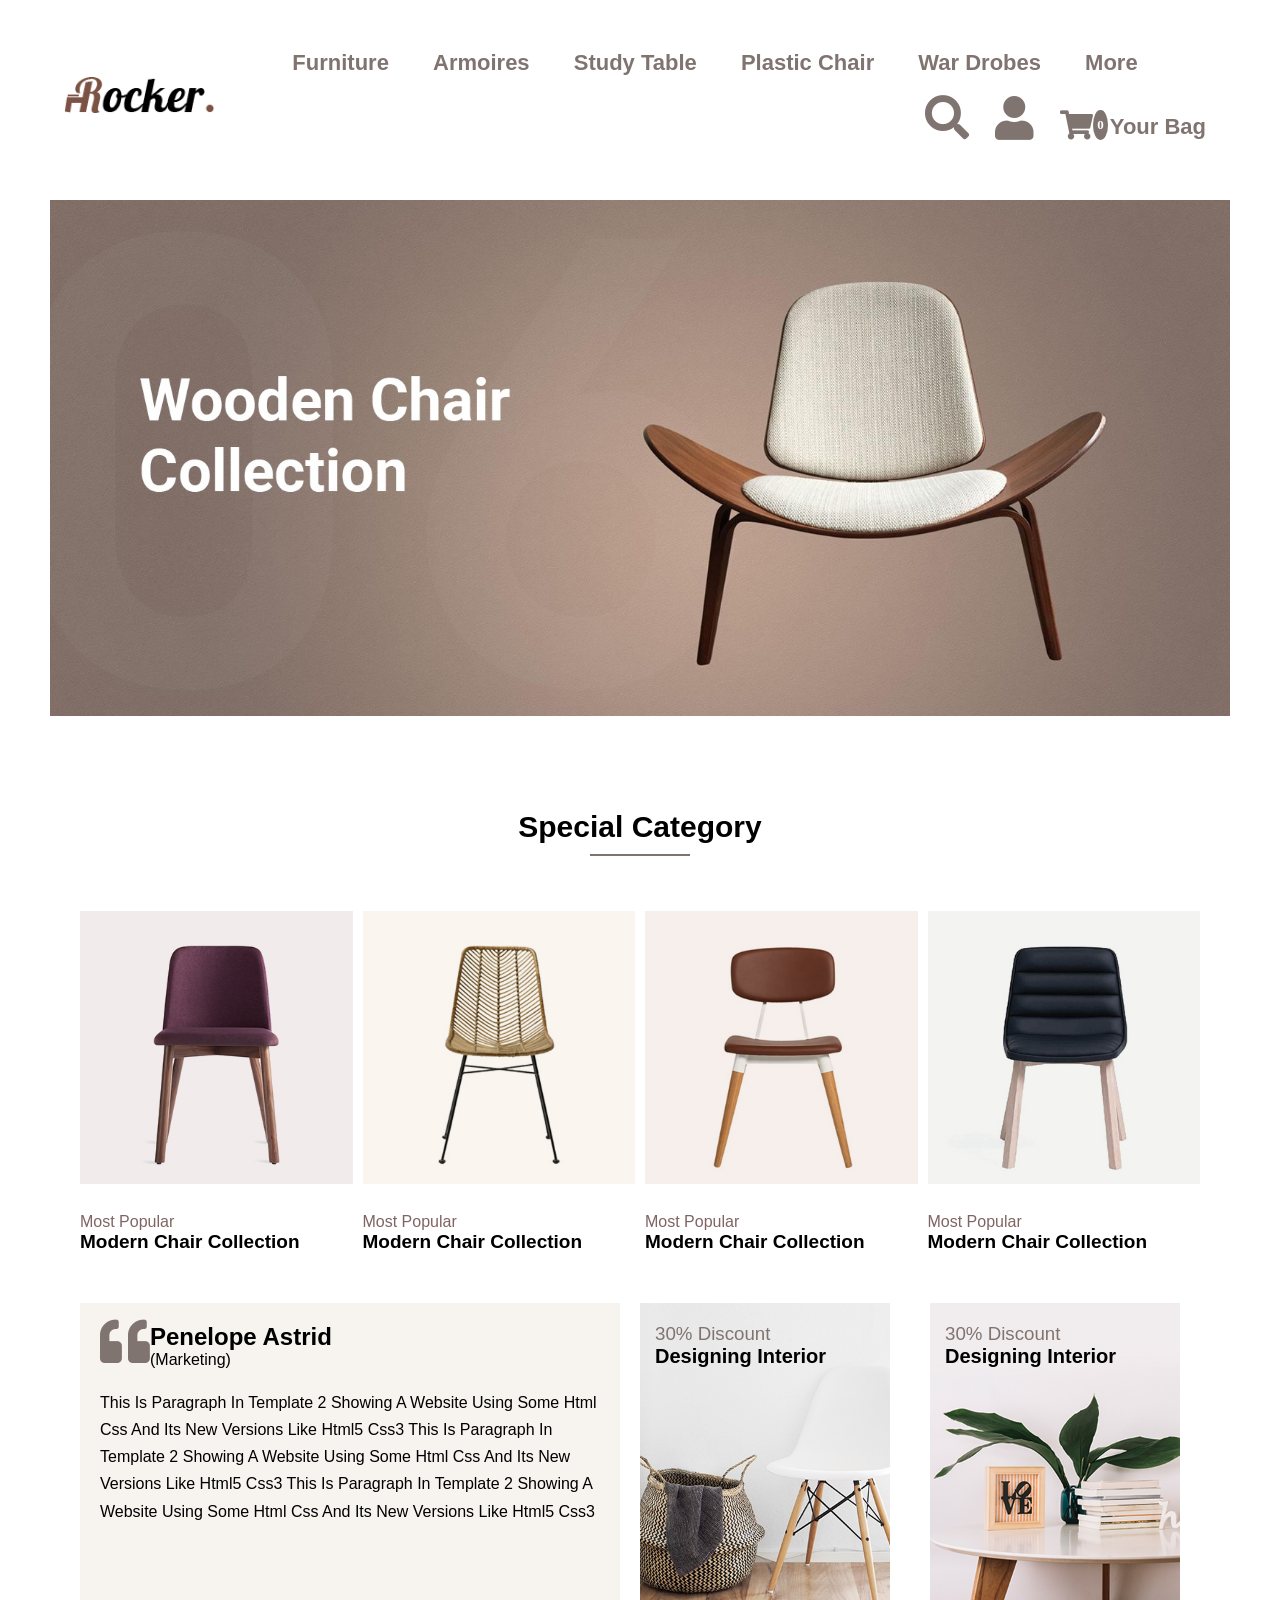
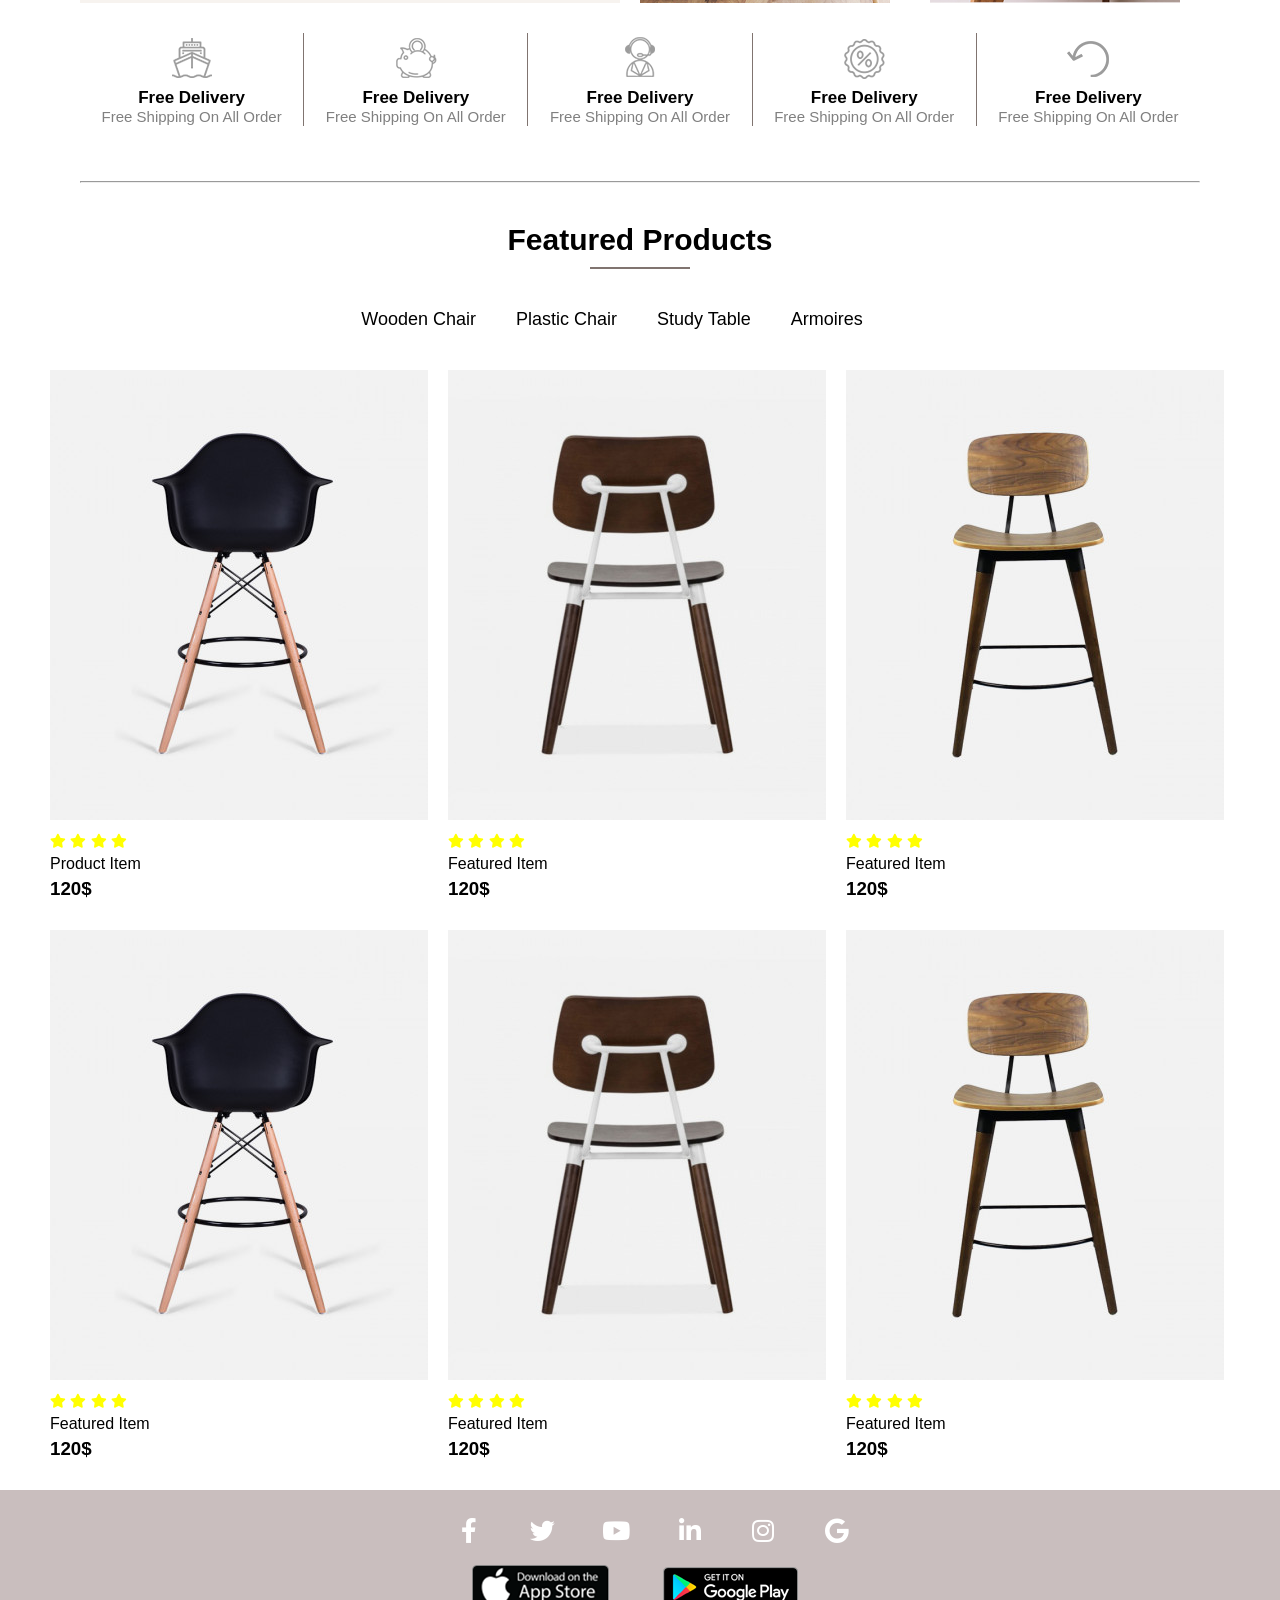
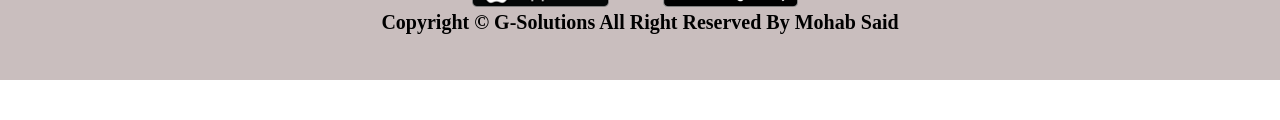
==== commit ca059e70: "mosaid footer added" ====
--- a/index.html
+++ b/index.html
@@ -337,5 +337,24 @@
     </div> <!-- ./container -->
 </section>
 <!-- ./Featured Products -->
+<!-- 1.3 footer -->
+<footer>
+<div class="footer">
+       <ul class="footer-list">
+        <li><a href="#"><i class="fab fa-facebook-f fa-lg"></i></a></li>
+        <li><a href="#"><i class="fab fa-twitter fa-lg"></i></a></li>
+        <li><a href="#"><i class="fab fa-youtube fa-lg"></i></a></li>
+        <li><a href="#"><i class="fab fa-linkedin-in fa-lg"></i></a></li>
+        <li><a href="#"><i class="fab fa-instagram fa-lg"></i></a></li>
+        <li><a href="#"><i class="fab fa-google fa-lg"></i></a></li>
+    </ul>
+    <div class="footer-pic">
+    <a href="#"><img src="images/cms-footer-1.png" alt="" class="footer1"></a>
+    <a href="#"><img src="images/cms-footer-2.png" alt="" class="footer2"></a>
+   </div><!-- footer-pic -->
+    <p>copyright &copy; G-Solutions all right reserved by Mohab Said</p> 
+</div><!-- /footer -->
+</footer>
+    <!-- ./footer -->
 </body>
 </html>
--- a/css/stylesheet.css
+++ b/css/stylesheet.css
@@ -449,6 +449,75 @@
     margin-top: 10px;
 }
 /* Footer........................................................ */
-
-
-
+.footer{
+    width: auto;
+    height: 190px;
+    background-color: #c9bebe;
+    text-align: center;
+  }
+  .footer img{
+    margin-right: 30px;
+    padding-left: 20px;
+  }
+  .footer-pic{
+    height: auto;
+    width: auto;
+    justify-content: space-evenly;
+  }
+  .footer-list{
+    list-style: none;
+    margin: 60px 400;
+  }
+  
+  .footer-list li{
+    z-index: 1;
+    display: inline-block;
+    width:50px;
+    height: 50px;
+    position: relative;
+    margin-left: 19px;
+    margin-bottom: 25px;
+  }
+  .footer-list i{
+    padding-bottom: -20px;
+    color: white;
+    width: auto;
+    height: auto;
+    font-size: 25px;
+  }
+  .footer-list li::after{
+    position: absolute;
+    content: "";
+    opacity: 0;
+    z-index: -1;
+    transition: .1s;
+    background-color: #6195ff;
+    width: 100%;
+    height: 100%;
+    top: 0;
+    left: 0;
+    right: 0;
+    bottom: 0;
+  }
+  
+  .footer-list a{
+    display: block;
+    width:100%;
+    height: 100%;
+    color:#6195ff;
+    color: #fff;
+    line-height: 50px;
+    padding-top: 15px;
+  padding-left: 7px;
+    font-size: 25px;
+  
+  }
+  .footer p{
+    color:black;
+    font-family: 'Times New Roman', Times, serif;
+    font-weight: bold;
+    font-size: 20px;
+    text-transform: capitalize;
+    padding-bottom: 25px;
+    text-align: center;
+  }
